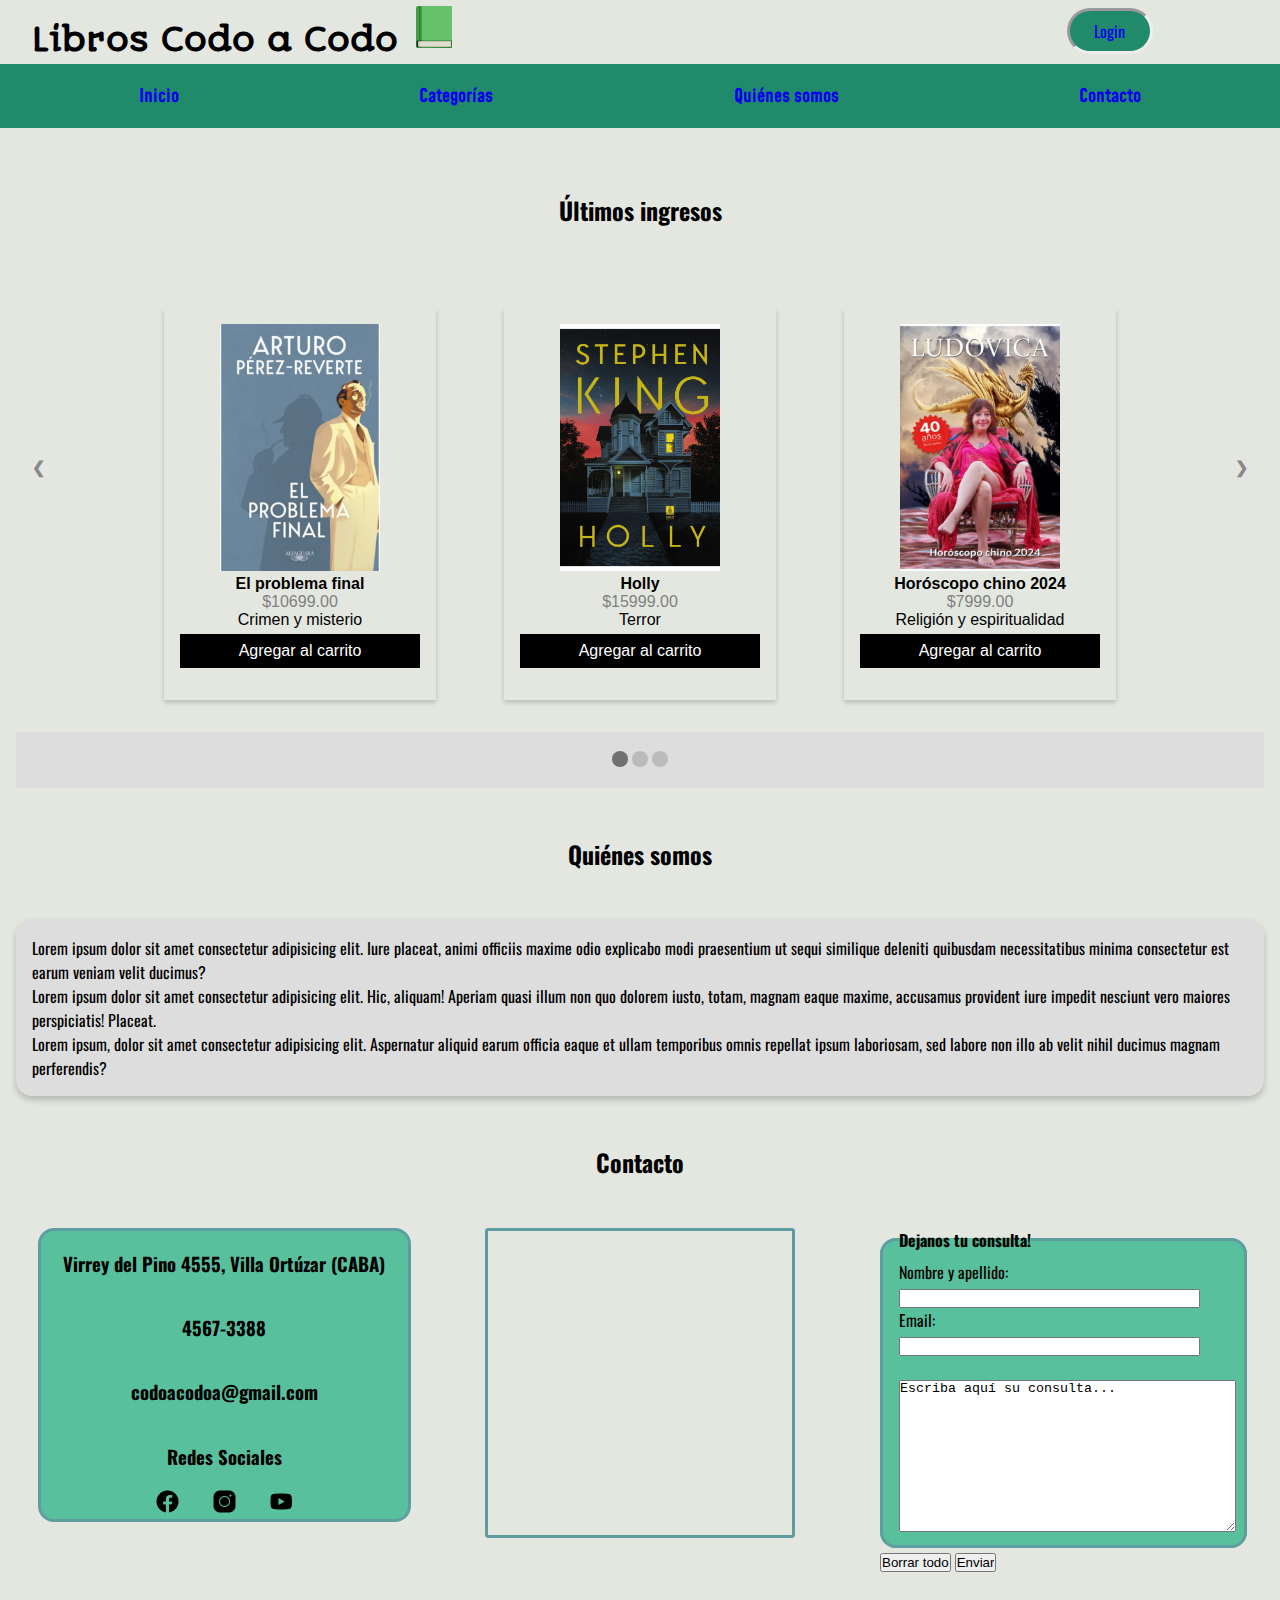
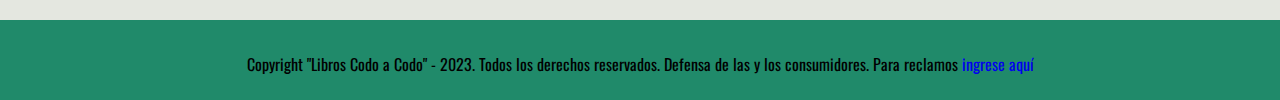
==== Codo a Codo Python/index.html @ f18e6196 "Restaurado a punto inicial" ====
<!DOCTYPE html>
<html lang="en">
<head >
    <meta charset="UTF-8">
    <meta name="viewport" content="width=device-width, initial-scale=1.0">
    <title>Principal</title>
    <link rel="stylesheet" href="/css/style.css">
    <link rel="preconnect" href="https://fonts.googleapis.com">
    <link rel="preconnect" href="https://fonts.gstatic.com" crossorigin>
    <link href="https://fonts.googleapis.com/css2?family=Autour+One&family=Dancing+Script&family=Mohave&family=Oswald&display=swap" rel="stylesheet">
    <link rel="icon" href="/media/icon/icons8-book-48.ico">
    <script src="/js/headerFooter.js"></script>
   
</head>
<body>
    <div >
        <div class="header-nav-container" id="header-nav-container"></div>
        <main class="item main">
            <div id="ingresos-container">
                <div class="slideshow-container">
                    <h2>Últimos ingresos</h2>
                    <div class="mySlides">
                        <div class="card">
                            <img src="/media/image/el-problema-final.jpg" alt="El problema final" >
                            <h4>El problema final</h4>
                            <p class="price">$10699.00</p>
                            <p>Crimen y misterio</p>
                            <p><button>Agregar al carrito</button></p>
                        </div>
                        <div class="card">
                            <img src="/media/image/holly-edicion-en-espanol.jpg" alt="Holly" >
                            <h4>Holly</h4>
                            <p class="price">$15999.00</p>
                            <p>Terror</p>
                            <p><button>Agregar al carrito</button></p>
                        </div> 
                        <div class="card">
                            <img src="/media/image/horoscopo-chino-2024.jpg" alt="Horoscopo chino 2024" >
                            <h4>Horóscopo chino 2024</h4>
                            <p class="price">$7999.00</p>
                            <p>Religión y espiritualidad</p>
                            <p><button>Agregar al carrito</button></p>
                        </div> 
                    </div>
                    <div class="mySlides">
                        <div class="card">
                            <img src="/media/image/un-mundo-de-ensueno.jpg" alt="Un mundo de ensueño" >
                            <h4>El problema final</h4>
                            <p class="price">$10999.00</p>
                            <p>Romance</p>
                            <p><button>Agregar al carrito</button></p>
                        </div> 
                        <div class="card">
                            <img src="/media/image/roger-waters.jpg" alt="Roger Waters" >
                            <h4>Roger Waters</h4>
                            <p class="price">$9999.00</p>
                            <p>Música</p>
                            <p><button>Agregar al carrito</button></p>
                        </div>
                        <div class="card">
                            <img src="/media/image/la-armadura-de-la-luz-saga-los-pilares-de-la-tierra-4.jpg" alt="La armadura de la luz saga los pilares de la tierra" >
                            <h4>La armadura de la luz</h4>
                            <p class="price">$12699.00</p>
                            <p>Fantasía</p>
                            <p><button>Agregar al carrito</button></p>
                        </div>  
                    </div>
                    <div class="mySlides">
                        <div class="card">
                            <img src="/media/image/oxido.jpg" alt="Oxido" >
                            <h4>Óxido</h4>
                            <p class="price">$12999.00</p>
                            <p>Política</p>
                            <p><button>Agregar al carrito</button></p>
                        </div> 
                        <div class="card">
                            <img src="/media/image/artificial.jpg" alt="Artificial" >
                            <h4>Artificial</h4>
                            <p class="price">$7999.00</p>
                            <p>Ciencia y tecnología</p>
                            <p><button>Agregar al carrito</button></p>
                        </div>
                        <div class="card">
                            <img src="/media/image/73-margaritas.jpg" alt="73 margaritas" >
                            <h4>73 margaritas</h4>
                            <p class="price">$6999.00</p>
                            <p>Romance</p>
                            <p><button>Agregar al carrito</button></p>
                        </div>  
                        
                        
                    </div>
                
                    <a class="prev" onclick="plusSlides(-1)">&#10094;</a>
                    <a class="next" onclick="plusSlides(1)">&#10095;</a>
                  </div>
                
                  <div class="dot-container">
                    <span class="dot" onclick="currentSlide(1)"></span>
                    <span class="dot" onclick="currentSlide(2)"></span>
                    <span class="dot" onclick="currentSlide(3)"></span>
                  </div>
                
            </div>
            <h2 id="seccionQuienesSomos">Quiénes somos</h2>
            <div class="seccionQuienesSomos" >
                
                <p>Lorem ipsum dolor sit amet consectetur adipisicing elit. Iure placeat, animi officiis maxime odio explicabo modi praesentium ut sequi similique deleniti quibusdam necessitatibus minima consectetur est earum veniam velit ducimus?</p>
                <p>Lorem ipsum dolor sit amet consectetur adipisicing elit. Hic, aliquam! Aperiam quasi illum non quo dolorem iusto, totam, magnam eaque maxime, accusamus provident iure impedit nesciunt vero maiores perspiciatis! Placeat.</p>
                <p>Lorem ipsum, dolor sit amet consectetur adipisicing elit. Aspernatur aliquid earum officia eaque et ullam temporibus omnis repellat ipsum laboriosam, sed labore non illo ab velit nihil ducimus magnam perferendis?</p>
            </div>
            <h2 id="seccionContacto">Contacto</h2>
            
            <div class="seccionContacto" >
                    <div id="datosContacto">
                        <ul>
                            <li><h3>Virrey del Pino 4555, Villa Ortúzar (CABA)</h3></li>
                            <li><h3>4567-3388</h3></li>
                            <li><h3>codoacodoa@gmail.com</h3></li>
                            <li><h3>Redes Sociales</h3></li>
                            <li><ul class="redesSociales">
                                <li id="facebook"><a href=""><img src="/media/image/icons8-facebook-50.png" height="25em" width="25em" alt=""></a></li>
                                <li id="instagram"><a href=""><img src="/media/image/icons8-instagram-50.png" height="25em" width="25em" alt=""></a></li>
                                <li id="youtube"><a href=""><img src="/media/image/icons8-youtube-50.png"  height="25em" width="25em" alt=""></a></li>
                            </ul></li>
                        </ul>
                        
                    </div>
                    <div id="mapa">
                        <iframe src="https://www.google.com/maps/embed?pb=!1m18!1m12!1m3!1d6570.067672270353!2d-58.47630414422815!3d-34.57801038635882!2m3!1f0!2f0!3f0!3m2!1i1024!2i768!4f13.1!3m3!1m2!1s0x95bcb671c0e6a223%3A0x5ecb08626a9d3595!2sVirrey%20del%20Pino%204555%2C%20C1430CAS%20CABA!5e0!3m2!1ses-419!2sar!4v1696530061154!5m2!1ses-419!2sar" width="100%" height="100%" style="border:0;" allowfullscreen="" loading="lazy" referrerpolicy="no-referrer-when-downgrade"></iframe>
                    </div>
                
                <div id="formularioContacto">
                    <form action="mailto:codoacodo@gmail.com?subject=Consulta" method="post" enctype="text/plain">
                        <fieldset>
                            <legend><h4>Dejanos tu consulta!</h4></legend>
                            <label  for="nombreApellido">Nombre y apellido:</label><br>
                            <input type="text" id="nombreApellido" name="nombreApellido" size="35" maxlength="50" required><br>
                            <label  for="email">Email:</label><br>
                            <input type="email" id="email" name="email" size="35" maxlength="50" required><br><br>
                            <textarea name="consulta" id="consulta" cols="40" rows="10" required>Escriba aquí su consulta...</textarea >
                        </fieldset>
                        <input type="reset" value="Borrar todo">
                        <input type="submit" value="Enviar">
                    </form>
                </div>
            </div>
        </main>
        <footer class="item footer" id="footer-container"></footer>
    </div>
    <script src="/js/sliderIngresosRecomendados.js"></script>
</body>
</html>
---- css/style.css ----
/*GENERAL*/

*{
    padding: 0em;
    margin: 0em;
     
    
}
h1{
    padding-bottom: 0.2em;
    padding-left: 1em;
    padding-top: 0.1em;
    text-align: left;
    font-family: "Autour One", sans-serif;
}
h2{
    text-align: center;
    padding: 2em;
}

h3{
    text-align: center;
    padding: 1em;
}

a{
    text-decoration: none;
}

ul{
    list-style-type: none;
}

fieldset{
    background-color: rgb(89, 192, 158);
    border-radius: 1em;
    border: solid 0.2em cadetblue;
    padding: 0.5em;
    padding-left: 1em;
}


@keyframes slideInLeft{
    0%{
        transform: translateX(-30em) ;
    }
    
    100%{
        transform: translateX(0);
    }
}

body{
    background-color: rgb(228, 231, 224);
    font-family: "Oswald",sans-serif;  
}



/*HEADER-NAV*/

.header-nav-container {
    display: grid;
    grid-template-columns: repeat(4, 1fr);
    grid-template-rows: repeat(2, 1fr);
    grid-column-gap: 0px;
    grid-row-gap: 0px;
}
    
header { grid-area: 1 / 1 / 2 / 7; }
nav { grid-area: 2 / 1 / 3 / 7; } 


#header-nav-container{
    position: sticky;
    top: 0em;
    z-index: 1;
}

/*HEADER*/
header{
    display: grid;
    grid-area: 100%/100%;
    height: 4em;
    background-color: rgb(228, 231, 224);
    align-items: center;
}

.header-container {
    display: grid;
    grid-template-columns: repeat(6, 1fr);
    grid-template-rows: 1fr;
    grid-column-gap: 0px;
    grid-row-gap: 0px;
    }
    
#titulo { grid-area: 1 / 1 / 2 / 6; }
#login{ grid-area: 1 / 6 / 2 / 7; }
    


#login{
    
    text-align: center;
    text-justify: center;
    align-items: center;
    justify-items: center;
    border-radius: 10em;
    border-style: inset;
    background-color: rgb(32, 138, 106);
    width: 5em;
    height: 2em;
    margin-top: 0.5em;
    padding-top: 0.5em;
}

#login:hover{
    background-color: rgb(72, 177, 142);
    border-style:outset;
}

#titulo{
    -ms-grid-row-span: 5fr;
    animation: slideInLeft 1s ease-in-out 0.2s 1 normal both;
}
/*NAV*/

nav{
    display: grid;
    grid-area: 100%/100%;
    height: 4em;
    background-color: rgb(32, 138, 106);
    align-items: center;
    font-family: "Mohave", sans-serif;
    margin-bottom: 0;
    
    
    
}

.navegacion{
    display: grid;
    grid-column: 1fr 1fr 1fr 1fr;
    grid-template-areas: "categorias inicio quienes contacto";
    justify-content: space-around;

}






/*MAIN*/

main{
    margin-top: 0;
    top: 0em;
    position: relative;
    min-height: 30em;
    
    padding: 1em;
}



/*FOOTER*/ 

footer{
    grid-area: footer;
    position:static;
    bottom: 0em;
    left: 0em;
    height:5em;
    background-color: rgb(32, 138, 106);
    z-index: 0;
    
    text-align: center;
    align-items: center;
}

#copyrightReclamos{
    text-align: center;
    margin-top: 2em;
    padding-top: 2em;
}


    

/*INDEX*/

.seccionContacto{
    display: grid;
    grid-template-columns: repeat(3, 1fr);
    grid-template-rows: 1fr;
    grid-column-gap: 0px;
    grid-row-gap: 0px;
    justify-items: center;
    justify-content: space-between;
    
    }
    
    
#datosContacto {
    height: 50%;
    grid-area: 1 / 1 / 2 / 2;  
    align-content: center;
    
}

#datosContacto >ul{
    background-color: rgb(89, 192, 158);
    border-radius: 1em;
    border: solid 0.2em cadetblue;

}
.redesSociales{
    display: grid;
    grid-template-columns: repeat(7, 1fr);
    grid-template-rows: 1fr;
    grid-column-gap: 2em;
    grid-row-gap: 0px;
    justify-items: center;
    }
    
    #facebook { grid-area: 1 / 3 / 2 / 4; }
    #instagram { grid-area: 1 / 4 / 2 / 5; }
    #youtube { grid-area: 1 / 5 / 2 / 6; }


#mapa { 
    
    grid-area: 1 / 2 / 2 / 3;
    height: 19em;
    width: 19em;
    border-radius: 0.2em;
    border: solid 0.2em cadetblue;
}

#formularioContacto { 
        grid-area: 1 / 3 / 2 / 4; 
        width: 22em;
        
    }
       
    

#seccionQuienesSomos{
    margin-top: 2em;
    padding-top: 0;
    scroll-margin-top: 6em;
    
    
}

.seccionQuienesSomos{
    background-color: #ddd;
    box-shadow: 0 0.2em 0.4em 0 rgba(0, 0, 0, 0.2);
    border-radius: 1em;
    padding: 1em;
}

#seccionContacto{
    scroll-margin-top: 4em;
}

/*LOGIN*/


.main-login{
    display: grid;
    grid-template-columns: repeat(6, 1fr);
    grid-template-rows: 1fr;
    grid-column-gap: 0em;
    grid-row-gap: 0px;
    margin-top: 4em;
   
    
    
}
 
    
.formularioLogin-container { 
    grid-area: 1 / 2 / 2 / 3;  
    background-color: #ddd;
    width: 25em;
    height: 15em;
    border-radius: 1em;
    display: grid;
    justify-items:  center;
    padding: 0.8em;
    box-shadow: 0 0.2em 0.3em 0 rgba(0, 0, 0, 0.2);
   
}

#formularioLogin{
    width: 20em;
    
}
.formularioRegistro-container { 
    grid-area: 1 / 5 / 2 / 6;
    background-color: #ddd;
    width: 25em;
    border-radius: 1em;
    display: grid;
    justify-items:center;
    padding: 0.8em;
    box-shadow: 0 0.2em 0.3em 0 rgba(0, 0, 0, 0.2);
}

#formularioRegistro{
    width: 20em;
}





/*CATEGORIAS*/

.contenedor-categorias {
    display: grid;
    grid-template-columns: repeat(3, 1fr);
    grid-template-rows: 1fr;
    grid-column-gap: 0px;
    grid-row-gap: 0px;
    justify-items: center;
    justify-content: center;
    margin-top: 4em;
    padding-top: 0em;
    background-color: rgb(89, 192, 158);
    width: 20em;
    margin-left: 28em;
    border-radius: 1em;
    border: solid 0.2em cadetblue;
    box-shadow: 0 0.4em 0.6em 0 rgba(0, 0, 0, 0.2);
}
    
.lista-categorias { 
    
    grid-area: 1 / 2 / 2 / 3; 
}

#titulo-categorias{
    padding: 1em;
    padding-top: 0;
    
}

.collapsible {
    background-color: #eee;
    color: #444;
    cursor: pointer;
    padding: 0.5em;
    width: 100%;
    border:none;
    width: 15em;
    text-align: center;
    outline: none;
    font-size: 1em;
    margin: 0.2em;
  }
  
  
  .active, .collapsible:hover {
    background-color: #ccc;
  }
  
  
  .content {
    padding: 0.2em;
    display: none;
    overflow: hidden;
    background-color: #f1f1f1;
    width: 10em;
    margin-left: 2.5em;
    border-radius: 1em;
   
  }

  .content a{
    display: block;
    padding: 0.2em;
  }


  /*LIBROS*/

  .card {
    box-shadow: 0 0.2em 0.3em 0 rgba(0, 0, 0, 0.2);
    width: 15em;
    max-height: 40em;
    padding-top:0.2em;
    padding-bottom: 0.1em;
    margin: auto;
    text-align: center;
    font-family: arial;
    align-content: baseline;
  }
  
  .price {
    color: grey;
    font-size: 1em;
  }
  
  .card button {
    border: none;
    outline: 0;
    padding: 0.5em;
    margin-top: 0.3em;
    color: white;
    background-color: #000;
    text-align: center;
    cursor: pointer;
    width: 100%;
    font-size: 1em;
  }
  
  .card button:hover {
    opacity: 0.7;
  }

  .card img{
    max-width: 10em;
    max-height: 20em;
  }

  /*SLIDER*/

   
.slideshow-container {
    position: relative;
    background: rgb(228, 231, 224);
    
}
  
 
  .mySlides {
    display: inline;
    text-align: center;
    align-items: center;
    
    
  }

  .mySlides div{
    display: inline-block;
    padding: 1em;
    margin: 2em;
    padding-bottom: 2em;
  }
  
 
  .prev, .next {
    cursor: pointer;
    position: absolute;
    top: 50%;
    width: auto;
    padding: 1em;
    color: #888;
    font-weight: bold;
    font-size: 1em;
    border-radius: 0 0.1em 0.1em 0;
    user-select: none;
  }
  

  .next {
    position: absolute;
    right: 0;
    border-radius: 3px 0 0 3px;
  }
  

  .prev:hover, .next:hover {
    background-color: rgba(0,0,0,0.8);
    color: white;
  }
  

  .dot-container {
    text-align: center;
    padding: 1em;
    background: #ddd;
  }
  
 
  .dot {
    cursor: pointer;
    height: 1em;
    width: 1em;
    margin: 0;
    background-color: #bbb;
    border-radius: 50%;
    display: inline-block;
    transition: background-color 0.6s ease;
  }
  
 
  .active, .dot:hover {
    background-color: #717171;
  }
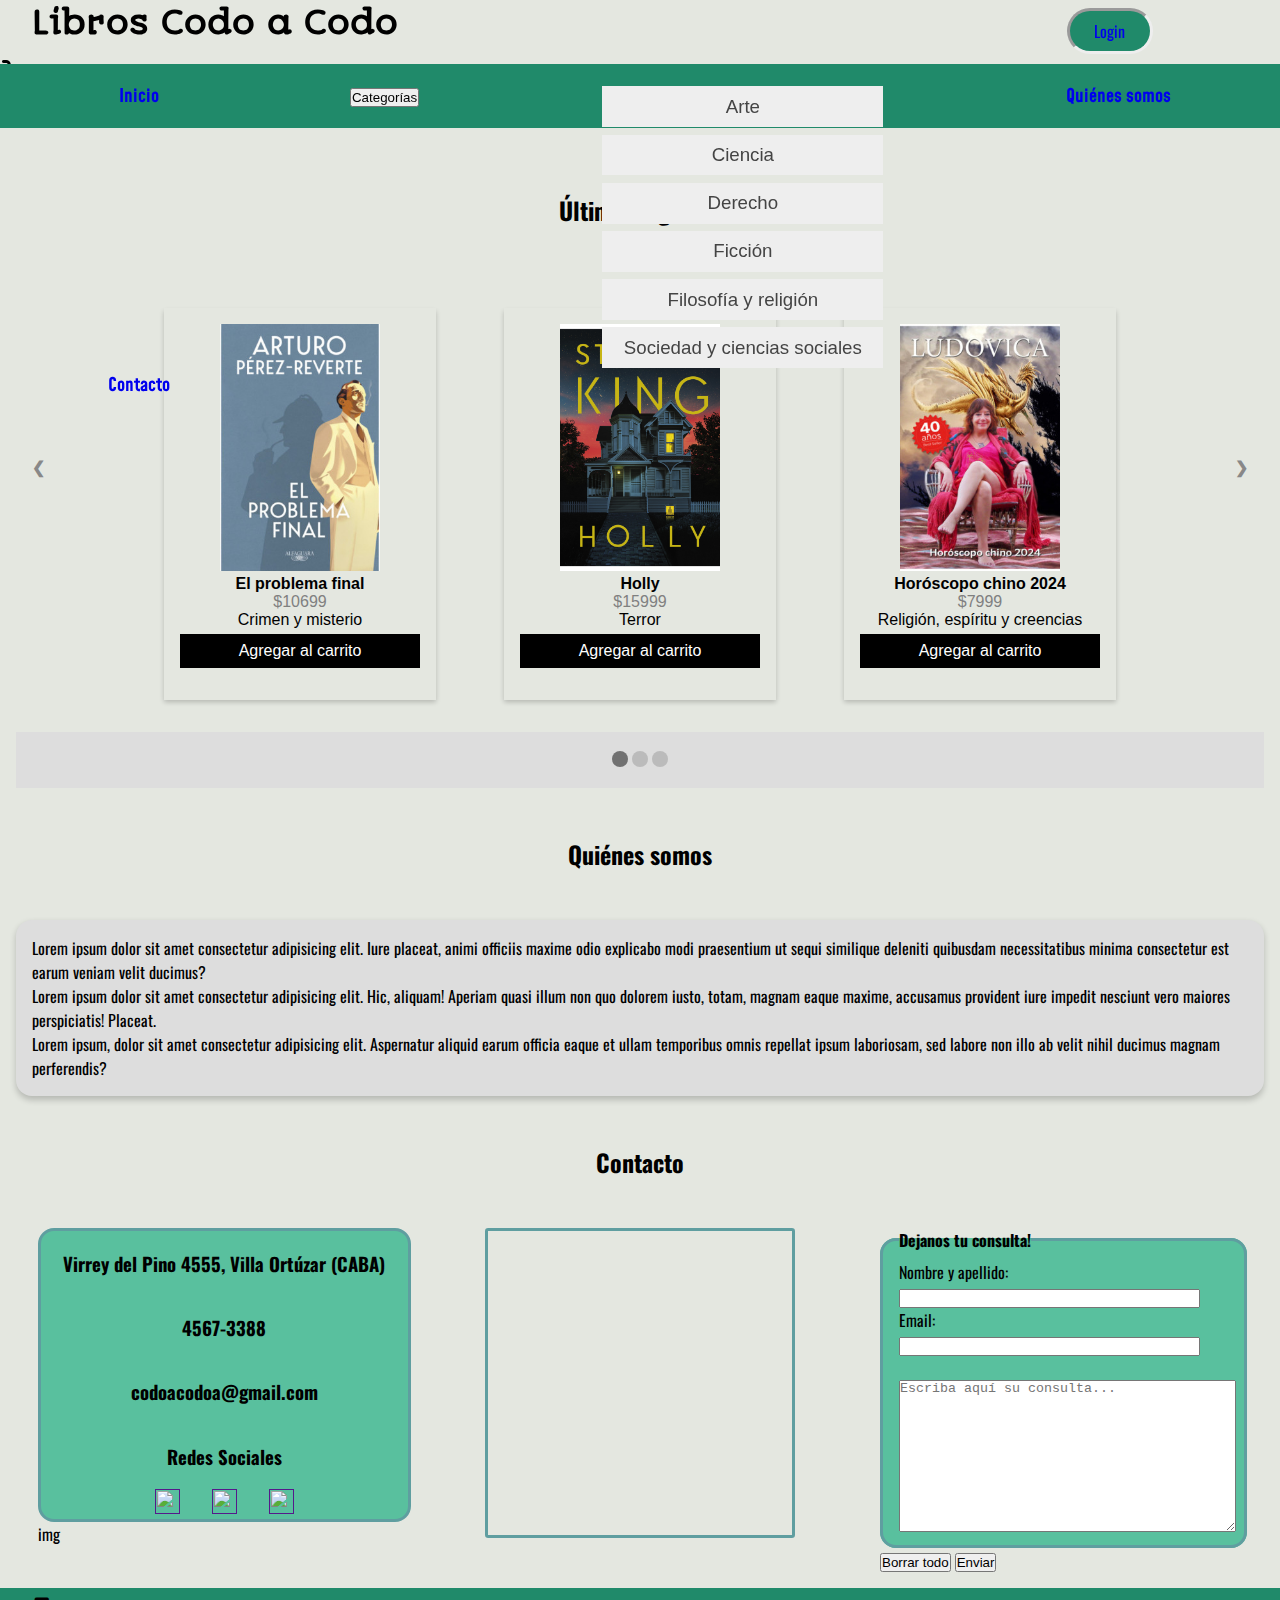
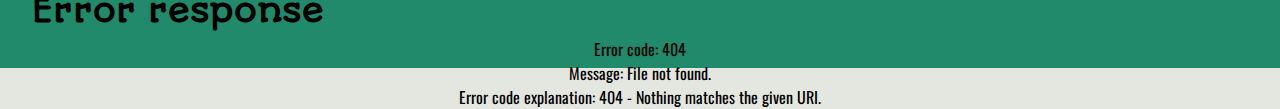
==== commit 9b15bc99: "Arreglados links cambio en usuario por usuarioLogin en formulario y validar usuario" ====
--- a/Codo a Codo Python/index.html
+++ b/Codo a Codo Python/index.html
@@ -1,19 +1,23 @@
 <!DOCTYPE html>
 <html lang="en">
-<head >
+
+<head>
     <meta charset="UTF-8">
     <meta name="viewport" content="width=device-width, initial-scale=1.0">
     <title>Principal</title>
     <link rel="stylesheet" href="/css/style.css">
     <link rel="preconnect" href="https://fonts.googleapis.com">
     <link rel="preconnect" href="https://fonts.gstatic.com" crossorigin>
-    <link href="https://fonts.googleapis.com/css2?family=Autour+One&family=Dancing+Script&family=Mohave&family=Oswald&display=swap" rel="stylesheet">
-    <link rel="icon" href="/media/icon/icons8-book-48.ico">
-    <script src="/js/headerFooter.js"></script>
-   
+    <link
+        href="https://fonts.googleapis.com/css2?family=Autour+One&family=Dancing+Script&family=Mohave&family=Oswald&display=swap"
+        rel="stylesheet">
+    <link rel="icon" href="./media/icon/icons8-book-48.ico">
+    <script src="./js/headerFooter.js"></script>
+    <script src="./js/validarFormContacto.js"></script>
 </head>
+
 <body>
-    <div >
+    <div>
         <div class="header-nav-container" id="header-nav-container"></div>
         <main class="item main">
             <div id="ingresos-container">
@@ -21,133 +25,164 @@
                     <h2>Últimos ingresos</h2>
                     <div class="mySlides">
                         <div class="card">
-                            <img src="/media/image/el-problema-final.jpg" alt="El problema final" >
+                            <img src="./media/image/el-problema-final.jpg" alt="El problema final">
                             <h4>El problema final</h4>
-                            <p class="price">$10699.00</p>
-                            <p>Crimen y misterio</p>
+                            <p class="price">$10699</p>
+                            <p class="genero">Crimen y misterio</p>
                             <p><button>Agregar al carrito</button></p>
                         </div>
                         <div class="card">
-                            <img src="/media/image/holly-edicion-en-espanol.jpg" alt="Holly" >
+                            <img src="./media/image/holly-edicion-en-espanol.jpg" alt="Holly">
                             <h4>Holly</h4>
-                            <p class="price">$15999.00</p>
-                            <p>Terror</p>
+                            <p class="price">$15999</p>
+                            <p class="genero">Terror</p>
                             <p><button>Agregar al carrito</button></p>
-                        </div> 
+                        </div>
                         <div class="card">
-                            <img src="/media/image/horoscopo-chino-2024.jpg" alt="Horoscopo chino 2024" >
+                            <img src="./media/image/horoscopo-chino-2024.jpg" alt="Horoscopo chino 2024">
                             <h4>Horóscopo chino 2024</h4>
-                            <p class="price">$7999.00</p>
-                            <p>Religión y espiritualidad</p>
+                            <p class="price">$7999</p>
+                            <p class="genero">Religión, espíritu y creencias</p>
                             <p><button>Agregar al carrito</button></p>
-                        </div> 
+                        </div>
                     </div>
                     <div class="mySlides">
                         <div class="card">
-                            <img src="/media/image/un-mundo-de-ensueno.jpg" alt="Un mundo de ensueño" >
-                            <h4>El problema final</h4>
-                            <p class="price">$10999.00</p>
-                            <p>Romance</p>
-                            <p><button>Agregar al carrito</button></p>
-                        </div> 
-                        <div class="card">
-                            <img src="/media/image/roger-waters.jpg" alt="Roger Waters" >
-                            <h4>Roger Waters</h4>
-                            <p class="price">$9999.00</p>
-                            <p>Música</p>
+                            <img src="./media/image/un-mundo-de-ensueno.jpg" alt="Un mundo de ensueño">
+                            <h4>Un mundo de ensueño</h4>
+                            <p class="price">$10999</p>
+                            <p class="genero">Romance</p>
                             <p><button>Agregar al carrito</button></p>
                         </div>
                         <div class="card">
-                            <img src="/media/image/la-armadura-de-la-luz-saga-los-pilares-de-la-tierra-4.jpg" alt="La armadura de la luz saga los pilares de la tierra" >
+                            <img src="./media/image/roger-waters.jpg" alt="Roger Waters">
+                            <h4>Roger Waters</h4>
+                            <p class="price">$9999</p>
+                            <p class="genero">Música</p>
+                            <p><button>Agregar al carrito</button></p>
+                        </div>
+                        <div class="card">
+                            <img src="./media/image/la-armadura-de-la-luz-saga-los-pilares-de-la-tierra-4.jpg"
+                                alt="La armadura de la luz saga los pilares de la tierra">
                             <h4>La armadura de la luz</h4>
-                            <p class="price">$12699.00</p>
+                            <p class="price">$12699</p>
                             <p>Fantasía</p>
                             <p><button>Agregar al carrito</button></p>
-                        </div>  
+                        </div>
                     </div>
                     <div class="mySlides">
                         <div class="card">
-                            <img src="/media/image/oxido.jpg" alt="Oxido" >
-                            <h4>Óxido</h4>
-                            <p class="price">$12999.00</p>
-                            <p>Política</p>
-                            <p><button>Agregar al carrito</button></p>
-                        </div> 
-                        <div class="card">
-                            <img src="/media/image/artificial.jpg" alt="Artificial" >
-                            <h4>Artificial</h4>
-                            <p class="price">$7999.00</p>
-                            <p>Ciencia y tecnología</p>
+                            <img src="./media/image/el-hombre-en-busca-de-sentido.jpg"
+                                alt="El hombre en busca de sentido">
+                            <h4>El hombre en busca de sentido</h4>
+                            <p class="price">$6890</p>
+                            <p class="genero">Psicología</p>
                             <p><button>Agregar al carrito</button></p>
                         </div>
                         <div class="card">
-                            <img src="/media/image/73-margaritas.jpg" alt="73 margaritas" >
+                            <img src="./media/image/artificial.jpg" alt="Artificial">
+                            <h4>Artificial</h4>
+                            <p class="price">$7999</p>
+                            <p class="genero">Divulgación científica</p>
+                            <p><button>Agregar al carrito</button></p>
+                        </div>
+                        <div class="card">
+                            <img src="./media/image/73-margaritas.jpg" alt="73 margaritas">
                             <h4>73 margaritas</h4>
-                            <p class="price">$6999.00</p>
-                            <p>Romance</p>
+                            <p class="price">$6999</p>
+                            <p class="genero">Romance</p>
                             <p><button>Agregar al carrito</button></p>
-                        </div>  
-                        
-                        
+                        </div>
+
+
                     </div>
-                
+
                     <a class="prev" onclick="plusSlides(-1)">&#10094;</a>
                     <a class="next" onclick="plusSlides(1)">&#10095;</a>
-                  </div>
-                
-                  <div class="dot-container">
+                </div>
+
+                <div class="dot-container">
                     <span class="dot" onclick="currentSlide(1)"></span>
                     <span class="dot" onclick="currentSlide(2)"></span>
                     <span class="dot" onclick="currentSlide(3)"></span>
-                  </div>
-                
+                </div>
+
             </div>
             <h2 id="seccionQuienesSomos">Quiénes somos</h2>
-            <div class="seccionQuienesSomos" >
-                
-                <p>Lorem ipsum dolor sit amet consectetur adipisicing elit. Iure placeat, animi officiis maxime odio explicabo modi praesentium ut sequi similique deleniti quibusdam necessitatibus minima consectetur est earum veniam velit ducimus?</p>
-                <p>Lorem ipsum dolor sit amet consectetur adipisicing elit. Hic, aliquam! Aperiam quasi illum non quo dolorem iusto, totam, magnam eaque maxime, accusamus provident iure impedit nesciunt vero maiores perspiciatis! Placeat.</p>
-                <p>Lorem ipsum, dolor sit amet consectetur adipisicing elit. Aspernatur aliquid earum officia eaque et ullam temporibus omnis repellat ipsum laboriosam, sed labore non illo ab velit nihil ducimus magnam perferendis?</p>
+            <div class="seccionQuienesSomos">
+
+                <p>Lorem ipsum dolor sit amet consectetur adipisicing elit. Iure placeat, animi officiis maxime odio
+                    explicabo modi praesentium ut sequi similique deleniti quibusdam necessitatibus minima consectetur
+                    est earum veniam velit ducimus?</p>
+                <p>Lorem ipsum dolor sit amet consectetur adipisicing elit. Hic, aliquam! Aperiam quasi illum non quo
+                    dolorem iusto, totam, magnam eaque maxime, accusamus provident iure impedit nesciunt vero maiores
+                    perspiciatis! Placeat.</p>
+                <p>Lorem ipsum, dolor sit amet consectetur adipisicing elit. Aspernatur aliquid earum officia eaque et
+                    ullam temporibus omnis repellat ipsum laboriosam, sed labore non illo ab velit nihil ducimus magnam
+                    perferendis?</p>
             </div>
             <h2 id="seccionContacto">Contacto</h2>
-            
-            <div class="seccionContacto" >
-                    <div id="datosContacto">
-                        <ul>
-                            <li><h3>Virrey del Pino 4555, Villa Ortúzar (CABA)</h3></li>
-                            <li><h3>4567-3388</h3></li>
-                            <li><h3>codoacodoa@gmail.com</h3></li>
-                            <li><h3>Redes Sociales</h3></li>
-                            <li><ul class="redesSociales">
-                                <li id="facebook"><a href=""><img src="/media/image/icons8-facebook-50.png" height="25em" width="25em" alt=""></a></li>
-                                <li id="instagram"><a href=""><img src="/media/image/icons8-instagram-50.png" height="25em" width="25em" alt=""></a></li>
-                                <li id="youtube"><a href=""><img src="/media/image/icons8-youtube-50.png"  height="25em" width="25em" alt=""></a></li>
-                            </ul></li>
-                        </ul>
-                        
-                    </div>
-                    <div id="mapa">
-                        <iframe src="https://www.google.com/maps/embed?pb=!1m18!1m12!1m3!1d6570.067672270353!2d-58.47630414422815!3d-34.57801038635882!2m3!1f0!2f0!3f0!3m2!1i1024!2i768!4f13.1!3m3!1m2!1s0x95bcb671c0e6a223%3A0x5ecb08626a9d3595!2sVirrey%20del%20Pino%204555%2C%20C1430CAS%20CABA!5e0!3m2!1ses-419!2sar!4v1696530061154!5m2!1ses-419!2sar" width="100%" height="100%" style="border:0;" allowfullscreen="" loading="lazy" referrerpolicy="no-referrer-when-downgrade"></iframe>
-                    </div>
-                
+
+            <div class="seccionContacto">
+                <div id="datosContacto">
+                    <ul>
+                        <li>
+                            <h3>Virrey del Pino 4555, Villa Ortúzar (CABA)</h3>
+                        </li>
+                        <li>
+                            <h3>4567-3388</h3>
+                        </li>
+                        <li>
+                            <h3>codoacodoa@gmail.com</h3>
+                        </li>
+                        <li>
+                            <h3>Redes Sociales</h3>
+                        </li>
+                        <li>
+                            <ul class="redesSociales">
+                                <li id="facebook"><a href=""><img src="./media/image/icons8-facebook-50.png"
+                                            height="25em" width="25em" alt=""></a></li>
+                                <li id="instagram"><a href=""><img src="./media/image/icons8-instagram-50.png"
+                                            height="25em" width="25em" alt=""></a></li>
+                                <li id="youtube"><a href=""><img src="./media/image/icons8-youtube-50.png" height="25em"
+                                            width="25em" alt=""></a></li>
+                            </ul>
+                        </li>
+                    </ul>
+img
+                </div>
+                <div id="mapa">
+                    <iframe
+                        src="https://www.google.com/maps/embed?pb=!1m18!1m12!1m3!1d6570.067672270353!2d-58.47630414422815!3d-34.57801038635882!2m3!1f0!2f0!3f0!3m2!1i1024!2i768!4f13.1!3m3!1m2!1s0x95bcb671c0e6a223%3A0x5ecb08626a9d3595!2sVirrey%20del%20Pino%204555%2C%20C1430CAS%20CABA!5e0!3m2!1ses-419!2sar!4v1696530061154!5m2!1ses-419!2sar"
+                        width="100%" height="100%" style="border:0;" allowfullscreen="" loading="lazy"
+                        referrerpolicy="no-referrer-when-downgrade"></iframe>
+                </div>
+
                 <div id="formularioContacto">
-                    <form action="mailto:codoacodo@gmail.com?subject=Consulta" method="post" enctype="text/plain">
+                    <form action="mailto:codoacodo@gmail.com?subject=Consulta" method="post" enctype="text/plain"
+                        onsubmit="return validarFormulario()">
                         <fieldset>
-                            <legend><h4>Dejanos tu consulta!</h4></legend>
-                            <label  for="nombreApellido">Nombre y apellido:</label><br>
-                            <input type="text" id="nombreApellido" name="nombreApellido" size="35" maxlength="50" required><br>
-                            <label  for="email">Email:</label><br>
-                            <input type="email" id="email" name="email" size="35" maxlength="50" required><br><br>
-                            <textarea name="consulta" id="consulta" cols="40" rows="10" required>Escriba aquí su consulta...</textarea >
+                            <legend>
+                                <h4>Dejanos tu consulta!</h4>
+                            </legend>
+                            <label for="nombreApellido">Nombre y apellido:</label><br>
+                            <input type="text" id="nombreApellido" name="nombreApellido" size="35" maxlength="50"><br>
+                            <label for="email">Email:</label><br>
+                            <input type="email" id="email" name="email" size="35" maxlength="50"><br><br>
+                            <textarea name="consulta" id="consulta" cols="40" rows="10"
+                                placeholder="Escriba aquí su consulta..."></textarea>
                         </fieldset>
-                        <input type="reset" value="Borrar todo">
-                        <input type="submit" value="Enviar">
+                        <button class="btn-formulario" type="reset">Borrar todo</button>
+                        <button class="btn-formulario" type="submit">Enviar</button>
                     </form>
                 </div>
             </div>
         </main>
         <footer class="item footer" id="footer-container"></footer>
     </div>
-    <script src="/js/sliderIngresosRecomendados.js"></script>
+    <script src="./js/dropdown.js"></script>
+    <script src="./js/sliderIngresosRecomendados.js"></script>
+
 </body>
+
 </html>